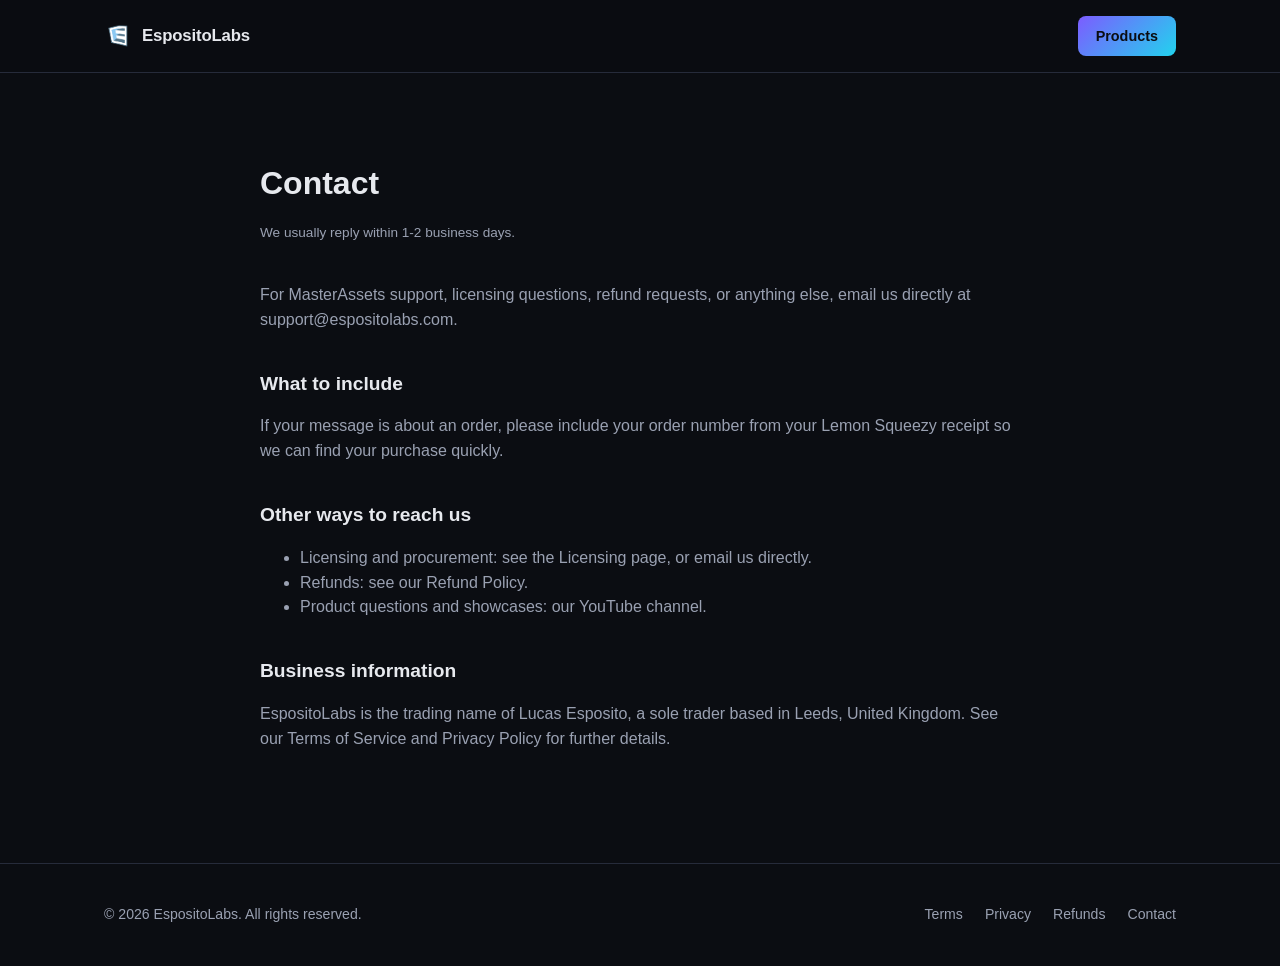
==== contact/index.html @ 7118967d "Added legal information" ====
<!DOCTYPE html>
<html lang="en">
<head>
<meta charset="UTF-8">
<meta name="viewport" content="width=device-width, initial-scale=1.0">
<title>Contact - EspositoLabs</title>
<meta name="description" content="Get in touch with EspositoLabs for support, licensing questions, or general enquiries.">
<link rel="icon" type="image/png" href="/assets/img/esposito-logo.png">
<link rel="stylesheet" href="/assets/css/style.css">
</head>
<body>

<header class="site-header">
  <nav class="nav container">
    <a href="/" class="brand">
      <span class="brand-mark"></span>
      EspositoLabs
    </a>
    <a href="/#products" class="nav-cta">Products</a>
  </nav>
</header>

<main class="container">
  <div class="doc">
    <h1>Contact</h1>
    <p class="updated">We usually reply within 1-2 business days.</p>

    <p>For MasterAssets support, licensing questions, refund requests, or anything else, email us directly at
    <a href="mailto:support@espositolabs.com">support@espositolabs.com</a>.</p>

    <h2>What to include</h2>
    <p>If your message is about an order, please include your order number from your Lemon Squeezy receipt so we
    can find your purchase quickly.</p>

    <h2>Other ways to reach us</h2>
    <ul>
      <li>Licensing and procurement: see the <a href="/products/masterassets/licensing/">Licensing page</a>, or
      email us directly.</li>
      <li>Refunds: see our <a href="/legal/refund-policy.html">Refund Policy</a>.</li>
      <li>Product questions and showcases: our
      <a href="https://www.youtube.com/@espositolabs" target="_blank" rel="noopener">YouTube channel</a>.</li>
    </ul>

    <h2>Business information</h2>
    <p>EspositoLabs is the trading name of Lucas Esposito, a sole trader based in Leeds, United Kingdom. See our
    <a href="/legal/terms.html">Terms of Service</a> and <a href="/legal/privacy.html">Privacy Policy</a> for
    further details.</p>
  </div>
</main>

<footer class="site-footer">
  <div class="container footer-grid">
    <span>&copy; <span id="year"></span> EspositoLabs. All rights reserved.</span>
    <div class="footer-links">
      <a href="/legal/terms.html">Terms</a>
      <a href="/legal/privacy.html">Privacy</a>
      <a href="/legal/refund-policy.html">Refunds</a>
      <a href="/contact/">Contact</a>
    </div>
  </div>
</footer>

<script src="/assets/js/main.js"></script>
<script>document.getElementById("year").textContent = new Date().getFullYear();</script>
</body>
</html>
---- assets/css/style.css ----
:root {
  --bg: #0b0d12;
  --bg-alt: #12151d;
  --surface: #171b26;
  --border: #262b3a;
  --text: #e7e9ee;
  --text-dim: #9aa1b2;
  --accent: #7c5cff;
  --accent-2: #22d3ee;
  --accent-grad: linear-gradient(135deg, var(--accent), var(--accent-2));
  --radius: 12px;
  --max-w: 1120px;
}

* {
  box-sizing: border-box;
}

html {
  scroll-behavior: smooth;
}

body {
  margin: 0;
  background: var(--bg);
  color: var(--text);
  font-family: -apple-system, BlinkMacSystemFont, "Segoe UI", Roboto, Helvetica, Arial, sans-serif;
  line-height: 1.55;
}

img {
  max-width: 100%;
  display: block;
}

a {
  color: inherit;
  text-decoration: none;
}

.container {
  width: 100%;
  max-width: var(--max-w);
  margin: 0 auto;
  padding: 0 24px;
}

code, .mono {
  font-family: "SFMono-Regular", Consolas, "Liberation Mono", Menlo, monospace;
}

/* Header */
.site-header {
  position: sticky;
  top: 0;
  z-index: 50;
  background: rgba(11, 13, 18, 0.85);
  backdrop-filter: blur(8px);
  border-bottom: 1px solid var(--border);
}

.nav {
  display: flex;
  align-items: center;
  justify-content: space-between;
  padding: 16px 24px;
}

.brand {
  display: flex;
  align-items: center;
  gap: 10px;
  font-weight: 700;
  font-size: 1.05rem;
  letter-spacing: -0.01em;
}

.brand-mark {
  width: 28px;
  height: 28px;
  background: url("/assets/img/esposito-logo.png") center / contain no-repeat;
  display: inline-block;
  flex-shrink: 0;
}

.nav-links {
  display: flex;
  align-items: center;
  gap: 28px;
  font-size: 0.92rem;
  color: var(--text-dim);
}

.nav-links a:hover {
  color: var(--text);
}

.nav-cta {
  padding: 9px 18px;
  border-radius: 8px;
  background: var(--accent-grad);
  color: #0b0d12;
  font-weight: 600;
  font-size: 0.9rem;
}

.nav-toggle {
  display: none;
  background: none;
  border: 1px solid var(--border);
  border-radius: 8px;
  color: var(--text);
  padding: 8px 10px;
  cursor: pointer;
}

/* Hero */
.hero {
  padding: 96px 0 72px;
  text-align: center;
  position: relative;
  overflow: hidden;
}

.hero::before {
  content: "";
  position: absolute;
  inset: -20% -10% auto -10%;
  height: 480px;
  background: radial-gradient(ellipse at center, rgba(124, 92, 255, 0.18), transparent 60%);
  pointer-events: none;
}

.eyebrow {
  display: inline-block;
  font-size: 0.78rem;
  letter-spacing: 0.08em;
  text-transform: uppercase;
  color: var(--accent-2);
  background: rgba(34, 211, 238, 0.08);
  border: 1px solid rgba(34, 211, 238, 0.25);
  padding: 6px 14px;
  border-radius: 999px;
  margin-bottom: 24px;
}

.hero h1 {
  font-size: clamp(2.2rem, 5vw, 3.4rem);
  line-height: 1.12;
  margin: 0 0 20px;
  letter-spacing: -0.02em;
}

.hero h1 span {
  background: var(--accent-grad);
  -webkit-background-clip: text;
  background-clip: text;
  color: transparent;
}

.hero p {
  max-width: 640px;
  margin: 0 auto 36px;
  color: var(--text-dim);
  font-size: 1.08rem;
}

.hero-actions {
  display: flex;
  gap: 14px;
  justify-content: center;
  flex-wrap: wrap;
}

/* Buttons */
.btn {
  display: inline-flex;
  align-items: center;
  justify-content: center;
  padding: 13px 26px;
  border-radius: 9px;
  font-weight: 600;
  font-size: 0.95rem;
  cursor: pointer;
  border: 1px solid transparent;
  transition: transform 0.15s ease, opacity 0.15s ease;
}

.btn:hover {
  transform: translateY(-1px);
}

.btn-primary {
  background: var(--accent-grad);
  color: #0b0d12;
}

.btn-secondary {
  background: var(--surface);
  border-color: var(--border);
  color: var(--text);
}

.btn-secondary:hover {
  border-color: var(--accent);
}

.btn-lg {
  padding: 15px 32px;
  font-size: 1rem;
}

/* Sections */
section {
  padding: 64px 0;
}

.section-head {
  text-align: center;
  max-width: 560px;
  margin: 0 auto 48px;
}

.section-head h2 {
  font-size: clamp(1.6rem, 3vw, 2.1rem);
  margin: 0 0 12px;
  letter-spacing: -0.01em;
}

.section-head p {
  color: var(--text-dim);
  margin: 0;
}

/* Product grid / card */
.product-grid {
  display: grid;
  grid-template-columns: repeat(auto-fit, minmax(280px, 1fr));
  gap: 24px;
}

.card {
  background: var(--surface);
  border: 1px solid var(--border);
  border-radius: var(--radius);
  padding: 28px;
  transition: border-color 0.15s ease, transform 0.15s ease;
}

.product-card {
  display: flex;
  flex-direction: column;
  gap: 14px;
}

.product-card:hover {
  border-color: var(--accent);
  transform: translateY(-2px);
}

.product-icon {
  width: 44px;
  height: 44px;
  border-radius: 10px;
  object-fit: contain;
  margin-bottom: 6px;
}

.product-card h3 {
  margin: 0;
  font-size: 1.2rem;
}

.product-card .tagline {
  color: var(--accent-2);
  font-size: 0.85rem;
  margin: -8px 0 0;
}

.product-card p.desc {
  color: var(--text-dim);
  margin: 0;
  font-size: 0.94rem;
  flex-grow: 1;
}

.price-row {
  display: flex;
  align-items: center;
  justify-content: space-between;
  margin-top: 8px;
}

.price {
  font-size: 1.3rem;
  font-weight: 700;
}

.price small {
  font-size: 0.75rem;
  color: var(--text-dim);
  font-weight: 400;
}

.coming-soon-card {
  display: flex;
  align-items: center;
  justify-content: center;
  border-style: dashed;
  color: var(--text-dim);
  font-size: 0.95rem;
  text-align: center;
  min-height: 160px;
}

/* Feature list */
.feature-grid {
  display: grid;
  grid-template-columns: repeat(auto-fit, minmax(240px, 1fr));
  gap: 20px;
}

.feature-grid .card h3 {
  margin: 0 0 8px;
  font-size: 1.05rem;
}

.feature-grid .card p {
  margin: 0;
  color: var(--text-dim);
  font-size: 0.92rem;
}

.feature-icon {
  width: 36px;
  height: 36px;
  border-radius: 8px;
  background: rgba(124, 92, 255, 0.12);
  border: 1px solid rgba(124, 92, 255, 0.3);
  display: flex;
  align-items: center;
  justify-content: center;
  margin-bottom: 14px;
  color: var(--accent-2);
  font-weight: 700;
}

/* Product detail page */
.product-hero {
  padding-top: 56px;
  padding-bottom: 40px;
}

.breadcrumb {
  font-size: 0.85rem;
  color: var(--text-dim);
  margin-bottom: 24px;
}

.breadcrumb a:hover {
  color: var(--text);
}

/* Product sub-nav tabs */
.product-tabs {
  display: flex;
  flex-wrap: wrap;
  gap: 4px;
  border-bottom: 1px solid var(--border);
  margin-bottom: 40px;
}

.product-tabs a {
  display: inline-flex;
  align-items: center;
  gap: 6px;
  padding: 12px 18px;
  font-size: 0.9rem;
  font-weight: 600;
  color: var(--text-dim);
  border-bottom: 2px solid transparent;
  transform: translateY(1px);
}

.product-tabs a:hover {
  color: var(--text);
}

.product-tabs a.active {
  color: var(--text);
  border-bottom-color: var(--accent);
}

.product-tabs a .ext-icon {
  width: 12px;
  height: 12px;
  opacity: 0.6;
  flex-shrink: 0;
}

/* Simple external link callout card (Forum, YouTube, etc.) */
.link-card {
  display: flex;
  align-items: center;
  justify-content: space-between;
  gap: 16px;
  background: var(--surface);
  border: 1px solid var(--border);
  border-radius: var(--radius);
  padding: 22px 24px;
  transition: border-color 0.15s ease, transform 0.15s ease;
}

.link-card:hover {
  border-color: var(--accent);
  transform: translateY(-2px);
}

.link-card .link-card-body {
  display: flex;
  flex-direction: column;
  gap: 4px;
}

.link-card .link-card-title {
  display: flex;
  align-items: center;
  gap: 12px;
  font-weight: 700;
  color: var(--text);
}

.link-card .link-card-icon {
  width: 40px;
  height: 40px;
  border-radius: 10px;
  background: rgba(124, 92, 255, 0.12);
  border: 1px solid rgba(124, 92, 255, 0.3);
  display: flex;
  align-items: center;
  justify-content: center;
  color: var(--accent-2);
  flex-shrink: 0;
}

.link-card .link-card-icon svg {
  width: 20px;
  height: 20px;
}

.link-card p {
  margin: 4px 0 0;
  color: var(--text-dim);
  font-size: 0.9rem;
}

.link-card .link-card-arrow {
  color: var(--text-dim);
  flex-shrink: 0;
}

.product-hero-grid {
  display: grid;
  grid-template-columns: 1.2fr 0.8fr;
  gap: 48px;
  align-items: start;
}

@media (max-width: 860px) {
  .product-hero-grid {
    grid-template-columns: 1fr;
  }
}

.buy-box {
  background: var(--surface);
  border: 1px solid var(--border);
  border-radius: var(--radius);
  padding: 28px;
  position: sticky;
  top: 96px;
}

.tier-toggle {
  display: flex;
  gap: 4px;
  background: var(--bg-alt);
  border: 1px solid var(--border);
  border-radius: 8px;
  padding: 4px;
  margin-bottom: 20px;
}

.tier-btn {
  flex: 1;
  border: none;
  background: transparent;
  color: var(--text-dim);
  font-weight: 600;
  font-size: 0.85rem;
  padding: 8px 10px;
  border-radius: 6px;
  cursor: pointer;
  transition: background 0.15s ease, color 0.15s ease;
}

.tier-btn:hover {
  color: var(--text);
}

.tier-btn.active {
  background: var(--accent-grad);
  color: #0b0d12;
}

.buy-box .price {
  font-size: 2rem;
  margin-bottom: 4px;
}

.buy-box .price-note {
  color: var(--text-dim);
  font-size: 0.85rem;
  margin-bottom: 20px;
}

.buy-box ul {
  list-style: none;
  padding: 0;
  margin: 20px 0;
  font-size: 0.9rem;
  color: var(--text-dim);
}

.buy-box li {
  display: flex;
  gap: 8px;
  margin-bottom: 8px;
}

.buy-box li::before {
  content: "✓";
  color: var(--accent-2);
  font-weight: 700;
}

.screenshot-placeholder {
  aspect-ratio: 16 / 9;
  border-radius: var(--radius);
  background: linear-gradient(135deg, rgba(124, 92, 255, 0.15), rgba(34, 211, 238, 0.1));
  border: 1px solid var(--border);
  display: flex;
  align-items: center;
  justify-content: center;
  color: var(--text-dim);
  font-size: 0.9rem;
  margin-bottom: 32px;
  overflow: hidden;
}

.screenshot-placeholder img {
  width: 100%;
  height: 100%;
  object-fit: cover;
}

/* Footer */
.site-footer {
  border-top: 1px solid var(--border);
  padding: 40px 0;
  color: var(--text-dim);
  font-size: 0.88rem;
}

.footer-grid {
  display: flex;
  justify-content: space-between;
  align-items: center;
  flex-wrap: wrap;
  gap: 16px;
}

.footer-links {
  display: flex;
  gap: 22px;
  flex-wrap: wrap;
}

.footer-links a:hover {
  color: var(--text);
}

/* Simple page (legal) */
.doc {
  padding: 64px 0 96px;
  max-width: 760px;
  margin: 0 auto;
}

.doc h1 {
  margin-bottom: 8px;
}

.doc .updated {
  color: var(--text-dim);
  font-size: 0.85rem;
  margin-bottom: 40px;
}

.doc h2 {
  font-size: 1.2rem;
  margin-top: 36px;
}

.doc p, .doc li {
  color: var(--text-dim);
}

/* Responsive nav */
@media (max-width: 720px) {
  .nav-links {
    position: fixed;
    top: 64px;
    left: 0;
    right: 0;
    background: var(--bg-alt);
    border-bottom: 1px solid var(--border);
    flex-direction: column;
    align-items: flex-start;
    padding: 20px 24px;
    gap: 18px;
    display: none;
  }

  .nav-links.open {
    display: flex;
  }

  .nav-toggle {
    display: block;
  }
}
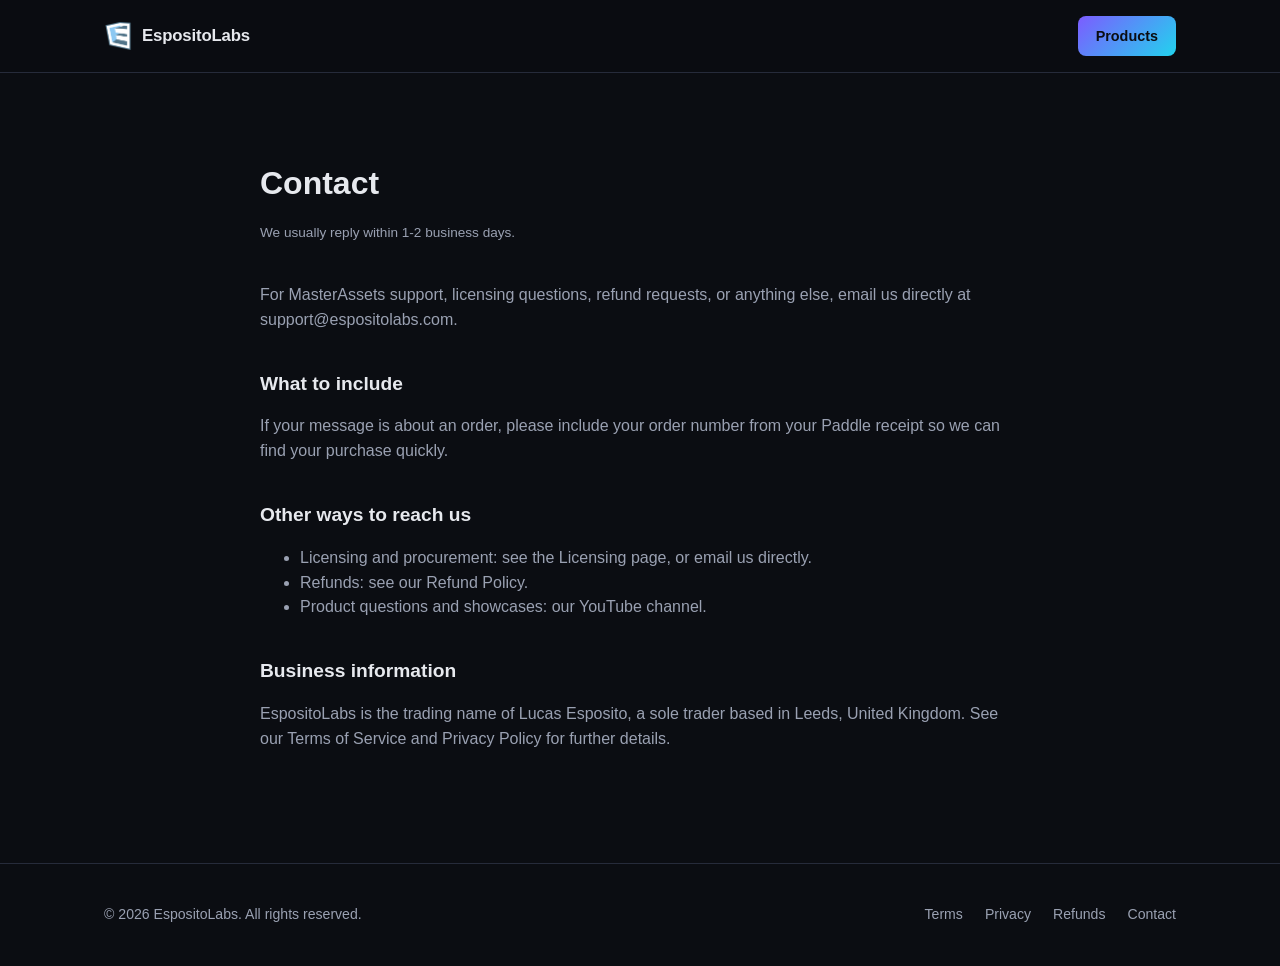
==== commit 3d1be8d4: "Integrated Paddle as payment method" ====
--- a/contact/index.html
+++ b/contact/index.html
@@ -29,21 +29,21 @@
     <a href="mailto:support@espositolabs.com">support@espositolabs.com</a>.</p>
 
     <h2>What to include</h2>
-    <p>If your message is about an order, please include your order number from your Lemon Squeezy receipt so we
+    <p>If your message is about an order, please include your order number from your Paddle receipt so we
     can find your purchase quickly.</p>
 
     <h2>Other ways to reach us</h2>
     <ul>
       <li>Licensing and procurement: see the <a href="/products/masterassets/licensing/">Licensing page</a>, or
       email us directly.</li>
-      <li>Refunds: see our <a href="/legal/refund-policy.html">Refund Policy</a>.</li>
+      <li>Refunds: see our <a href="/legal/refund-policy/">Refund Policy</a>.</li>
       <li>Product questions and showcases: our
       <a href="https://www.youtube.com/@espositolabs" target="_blank" rel="noopener">YouTube channel</a>.</li>
     </ul>
 
     <h2>Business information</h2>
     <p>EspositoLabs is the trading name of Lucas Esposito, a sole trader based in Leeds, United Kingdom. See our
-    <a href="/legal/terms.html">Terms of Service</a> and <a href="/legal/privacy.html">Privacy Policy</a> for
+    <a href="/legal/terms/">Terms of Service</a> and <a href="/legal/privacy/">Privacy Policy</a> for
     further details.</p>
   </div>
 </main>
@@ -52,9 +52,9 @@
   <div class="container footer-grid">
     <span>&copy; <span id="year"></span> EspositoLabs. All rights reserved.</span>
     <div class="footer-links">
-      <a href="/legal/terms.html">Terms</a>
-      <a href="/legal/privacy.html">Privacy</a>
-      <a href="/legal/refund-policy.html">Refunds</a>
+      <a href="/legal/terms/">Terms</a>
+      <a href="/legal/privacy/">Privacy</a>
+      <a href="/legal/refund-policy/">Refunds</a>
       <a href="/contact/">Contact</a>
     </div>
   </div>
--- a/assets/css/style.css
+++ b/assets/css/style.css
@@ -562,6 +562,21 @@
   width: 100%;
   height: 100%;
   object-fit: cover;
+}
+
+.video-embed {
+  aspect-ratio: 16 / 9;
+  border-radius: var(--radius);
+  border: 1px solid var(--border);
+  overflow: hidden;
+  margin-bottom: 32px;
+}
+
+.video-embed iframe {
+  width: 100%;
+  height: 100%;
+  border: 0;
+  display: block;
 }
 
 /* Footer */
